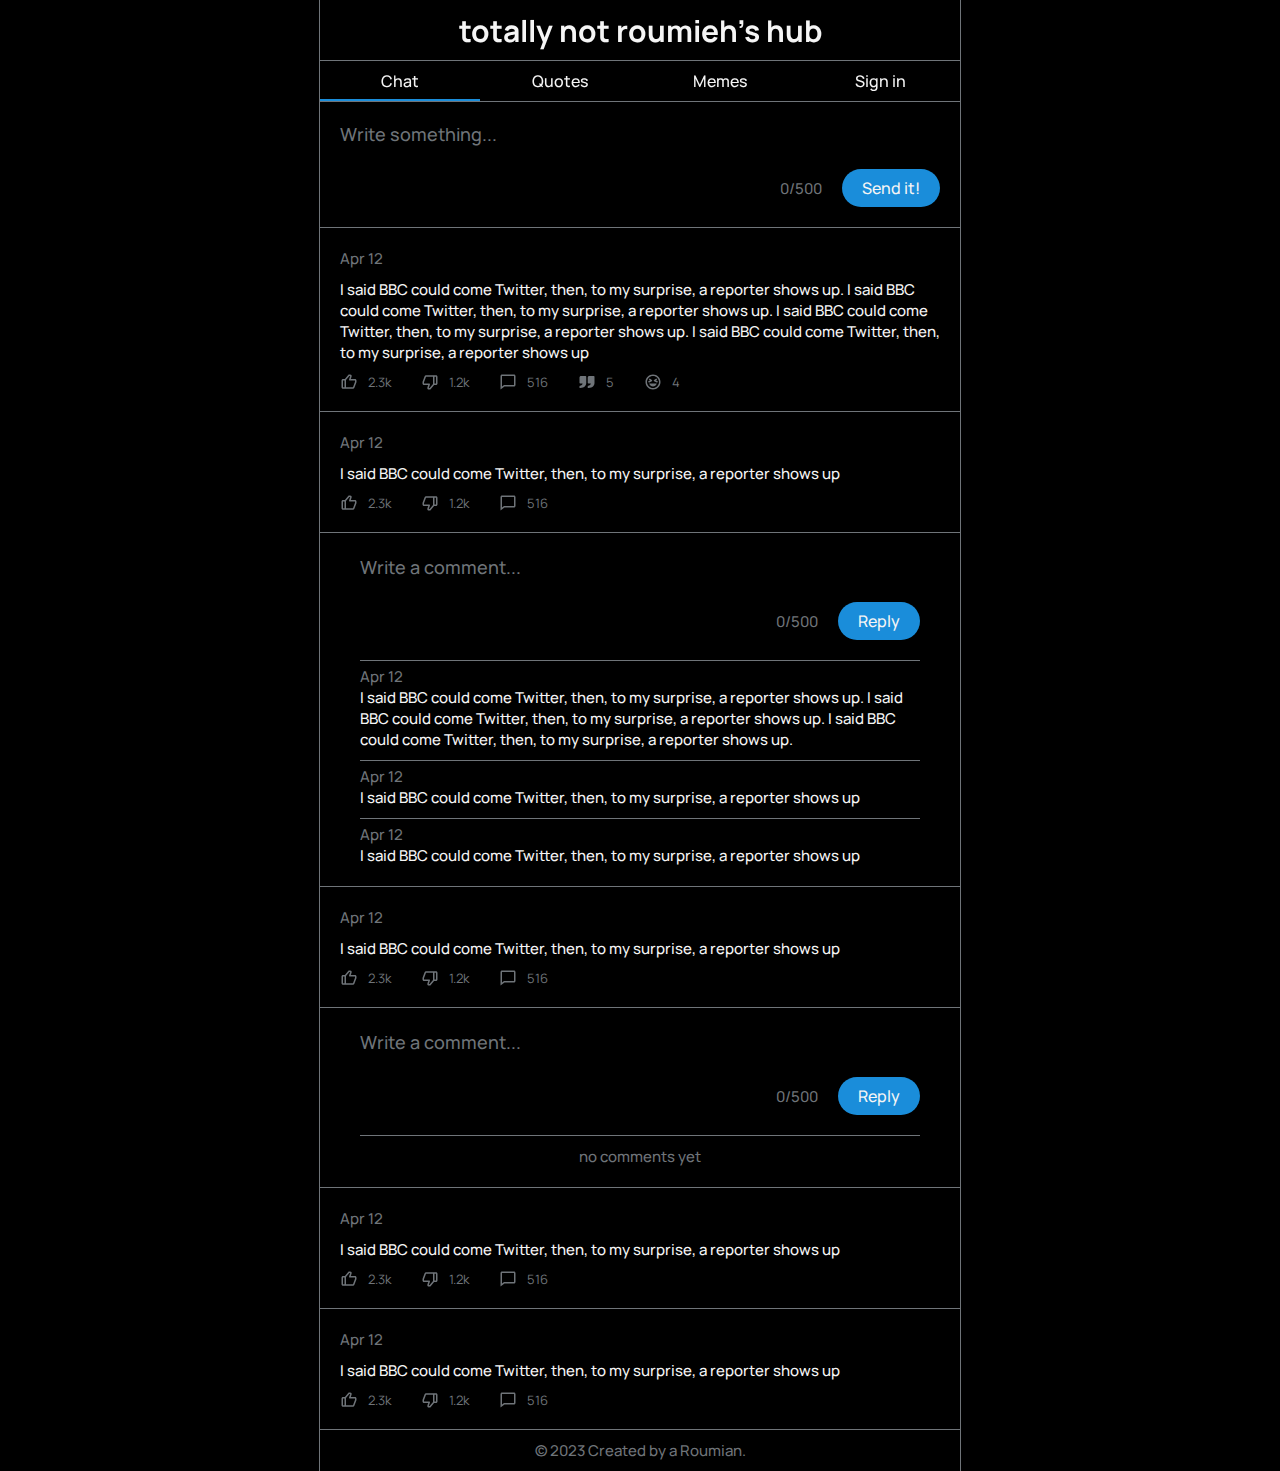
==== home.html @ 34b82b17 "added menu" ====
<!DOCTYPE html>
<html lang="en">
	<head>
		<meta charset="UTF-8" />
		<meta http-equiv="X-UA-Compatible" content="IE=edge" />
		<meta name="viewport" content="width=device-width, initial-scale=1.0" />

		<link rel="preconnect" href="https://fonts.googleapis.com" />
		<link rel="preconnect" href="https://fonts.gstatic.com" crossorigin />
		<link href="https://fonts.googleapis.com/css2?family=Manrope:wght@200;300;400;500;600;700;800&display=swap" rel="stylesheet" />

		<link rel="stylesheet" href="basic.css" />
		<link rel="stylesheet" href="mainStyle.css" />
		<link rel="stylesheet" href="homeStyle.css" />

		<script type="text/javascript" src="homeScript.js" defer></script>

		<title>totally not roumieh's hub</title>
	</head>
	<body>
		<section class="container">
			<div class="header">
				<div class="header-title">
					<h1>totally not roumieh's hub</h1>
				</div>
				<div class="header-buttons">
					<a href="home.html"><button class="header-button active">Chat</button></a>
					<a href="quotes.html"><button class="header-button">Quotes</button></a>
					<a href="memes.html"><button class="header-button">Memes</button></a>
					<a href="credentials.html"><button class="header-button">Sign in</button></a>
				</div>
			</div>
			<div class="header-offset"></div>
			<div class="write">
				<textarea class="textarea write-textarea" rows="1" placeholder="Write something..."></textarea>
				<div class="write-settings">
					<p class="character-count write-character-count">0/500</p>
					<button class="write-button">Send it!</button>
				</div>
			</div>
			<div class="feed">
				<div class="feed-item">
					<div class="feed-item-date-container">
						<p class="feed-item-date">Apr 12</p>
					</div>
					<div class="feed-item-text-container">
						<p class="feed-item-text">I said BBC could come Twitter, then, to my surprise, a reporter shows up. I said BBC could come Twitter, then, to my surprise, a reporter shows up. I said BBC could come Twitter, then, to my surprise, a reporter shows up. I said BBC could come Twitter, then, to my surprise, a reporter shows up</p>
					</div>
					<div class="feed-item-buttons">
						<div class="feed-item-button-container">
							<svg class="feed-item-button like-button" xmlns="http://www.w3.org/2000/svg" stoke="white" stroke-width="1" width="18" height="18" viewBox="0 0 24 24" style="fill: #6f7479"><path d="M20 8h-5.612l1.123-3.367c.202-.608.1-1.282-.275-1.802S14.253 2 13.612 2H12c-.297 0-.578.132-.769.36L6.531 8H4c-1.103 0-2 .897-2 2v9c0 1.103.897 2 2 2h13.307a2.01 2.01 0 0 0 1.873-1.298l2.757-7.351A1 1 0 0 0 22 12v-2c0-1.103-.897-2-2-2zM4 10h2v9H4v-9zm16 1.819L17.307 19H8V9.362L12.468 4h1.146l-1.562 4.683A.998.998 0 0 0 13 10h7v1.819z"></path></svg>
							<p>2.3k</p>
						</div>
						<div class="feed-item-button-container">
							<svg class="feed-item-button dislike-button" xmlns="http://www.w3.org/2000/svg" width="18" height="18" viewBox="0 0 24 24" style="fill: #6f7479"><path d="M20 3H6.693A2.01 2.01 0 0 0 4.82 4.298l-2.757 7.351A1 1 0 0 0 2 12v2c0 1.103.897 2 2 2h5.612L8.49 19.367a2.004 2.004 0 0 0 .274 1.802c.376.52.982.831 1.624.831H12c.297 0 .578-.132.769-.36l4.7-5.64H20c1.103 0 2-.897 2-2V5c0-1.103-.897-2-2-2zm-8.469 17h-1.145l1.562-4.684A1 1 0 0 0 11 14H4v-1.819L6.693 5H16v9.638L11.531 20zM18 14V5h2l.001 9H18z"></path></svg>
							<p>1.2k</p>
						</div>
						<div class="feed-item-button-container">
							<svg class="feed-item-button comment-button" xmlns="http://www.w3.org/2000/svg" width="18" height="18" viewBox="0 0 24 24" style="fill: #6f7479"><path d="M20 2H4c-1.103 0-2 .897-2 2v18l5.333-4H20c1.103 0 2-.897 2-2V4c0-1.103-.897-2-2-2zm0 14H6.667L4 18V4h16v12z"></path></svg>
							<p>516</p>
						</div>
						<div class="feed-item-button-container">
							<svg class="feed-item-button quote-button" xmlns="http://www.w3.org/2000/svg" width="18" height="18" viewBox="0 0 24 24" style="fill: #6f7479"><path d="M20.309 17.708C22.196 15.66 22.006 13.03 22 13V5a1 1 0 0 0-1-1h-6c-1.103 0-2 .897-2 2v7a1 1 0 0 0 1 1h3.078a2.89 2.89 0 0 1-.429 1.396c-.508.801-1.465 1.348-2.846 1.624l-.803.16V20h1c2.783 0 4.906-.771 6.309-2.292zm-11.007 0C11.19 15.66 10.999 13.03 10.993 13V5a1 1 0 0 0-1-1h-6c-1.103 0-2 .897-2 2v7a1 1 0 0 0 1 1h3.078a2.89 2.89 0 0 1-.429 1.396c-.508.801-1.465 1.348-2.846 1.624l-.803.16V20h1c2.783 0 4.906-.771 6.309-2.292z"></path></svg>
							<p>5</p>
						</div>
						<div class="feed-item-button-container">
							<svg class="feed-item-button meme-button" xmlns="http://www.w3.org/2000/svg" width="18" height="18" viewBox="0 0 24 24" style="fill: #6f7479">
								<path d="M12 2C6.486 2 2 6.486 2 12s4.486 10 10 10 10-4.486 10-10S17.514 2 12 2zm0 18c-4.411 0-8-3.589-8-8s3.589-8 8-8 8 3.589 8 8-3.589 8-8 8z"></path>
								<path d="M12 18c4 0 5-4 5-4H7s1 4 5 4zm5.555-9.168-1.109-1.664-3 2a1.001 1.001 0 0 0 .108 1.727l4 2 .895-1.789-2.459-1.229 1.565-1.045zm-6.557 1.23a1 1 0 0 0-.443-.894l-3-2-1.11 1.664 1.566 1.044-2.459 1.229.895 1.789 4-2a.998.998 0 0 0 .551-.832z"></path>
							</svg>
							<p>4</p>
						</div>
					</div>
				</div>
				<div class="feed-item">
					<div class="feed-item-date-container">
						<p class="feed-item-date">Apr 12</p>
					</div>
					<div class="feed-item-text-container">
						<p class="feed-item-text">I said BBC could come Twitter, then, to my surprise, a reporter shows up</p>
					</div>
					<div class="feed-item-buttons">
						<div class="feed-item-button-container">
							<svg class="feed-item-button like-button" xmlns="http://www.w3.org/2000/svg" stoke="white" stroke-width="1" width="18" height="18" viewBox="0 0 24 24" style="fill: #6f7479"><path d="M20 8h-5.612l1.123-3.367c.202-.608.1-1.282-.275-1.802S14.253 2 13.612 2H12c-.297 0-.578.132-.769.36L6.531 8H4c-1.103 0-2 .897-2 2v9c0 1.103.897 2 2 2h13.307a2.01 2.01 0 0 0 1.873-1.298l2.757-7.351A1 1 0 0 0 22 12v-2c0-1.103-.897-2-2-2zM4 10h2v9H4v-9zm16 1.819L17.307 19H8V9.362L12.468 4h1.146l-1.562 4.683A.998.998 0 0 0 13 10h7v1.819z"></path></svg>
							<p>2.3k</p>
						</div>
						<div class="feed-item-button-container">
							<svg class="feed-item-button dislike-button" xmlns="http://www.w3.org/2000/svg" width="18" height="18" viewBox="0 0 24 24" style="fill: #6f7479"><path d="M20 3H6.693A2.01 2.01 0 0 0 4.82 4.298l-2.757 7.351A1 1 0 0 0 2 12v2c0 1.103.897 2 2 2h5.612L8.49 19.367a2.004 2.004 0 0 0 .274 1.802c.376.52.982.831 1.624.831H12c.297 0 .578-.132.769-.36l4.7-5.64H20c1.103 0 2-.897 2-2V5c0-1.103-.897-2-2-2zm-8.469 17h-1.145l1.562-4.684A1 1 0 0 0 11 14H4v-1.819L6.693 5H16v9.638L11.531 20zM18 14V5h2l.001 9H18z"></path></svg>
							<p>1.2k</p>
						</div>
						<div class="feed-item-button-container">
							<svg class="feed-item-button comment-button" xmlns="http://www.w3.org/2000/svg" width="18" height="18" viewBox="0 0 24 24" style="fill: #6f7479"><path d="M20 2H4c-1.103 0-2 .897-2 2v18l5.333-4H20c1.103 0 2-.897 2-2V4c0-1.103-.897-2-2-2zm0 14H6.667L4 18V4h16v12z"></path></svg>
							<p>516</p>
						</div>
					</div>
					<div class="feed-item-comments-container open-comment-section">
						<div class="feed-item-comment-write">
							<textarea class="textarea feed-item-comment-write-textarea" rows="1" placeholder="Write a comment..."></textarea>
							<div class="feed-item-comment-write-settings">
								<p class="character-count feed-item-comment-write-character-count">0/500</p>
								<button class="feed-item-comment-write-button">Reply</button>
							</div>
						</div>

						<div class="feed-item-comment">
							<div class="feed-item-comment-date-container">
								<p class="feed-item-comment-date">Apr 12</p>
							</div>
							<div class="feed-item-comment-text-container">
								<p class="feed-item-comment-text">I said BBC could come Twitter, then, to my surprise, a reporter shows up. I said BBC could come Twitter, then, to my surprise, a reporter shows up. I said BBC could come Twitter, then, to my surprise, a reporter shows up.</p>
							</div>
						</div>

						<div class="feed-item-comment">
							<div class="feed-item-comment-date-container">
								<p class="feed-item-comment-date">Apr 12</p>
							</div>
							<div class="feed-item-comment-text-container">
								<p class="feed-item-comment-text">I said BBC could come Twitter, then, to my surprise, a reporter shows up</p>
							</div>
						</div>

						<div class="feed-item-comment">
							<div class="feed-item-comment-date-container">
								<p class="feed-item-comment-date">Apr 12</p>
							</div>
							<div class="feed-item-comment-text-container">
								<p class="feed-item-comment-text">I said BBC could come Twitter, then, to my surprise, a reporter shows up</p>
							</div>
						</div>
					</div>
				</div>

				<div class="feed-item">
					<div class="feed-item-date-container">
						<p class="feed-item-date">Apr 12</p>
					</div>
					<div class="feed-item-text-container">
						<p class="feed-item-text">I said BBC could come Twitter, then, to my surprise, a reporter shows up</p>
					</div>
					<div class="feed-item-buttons">
						<div class="feed-item-button-container">
							<svg class="feed-item-button like-button" xmlns="http://www.w3.org/2000/svg" stoke="white" stroke-width="1" width="18" height="18" viewBox="0 0 24 24" style="fill: #6f7479"><path d="M20 8h-5.612l1.123-3.367c.202-.608.1-1.282-.275-1.802S14.253 2 13.612 2H12c-.297 0-.578.132-.769.36L6.531 8H4c-1.103 0-2 .897-2 2v9c0 1.103.897 2 2 2h13.307a2.01 2.01 0 0 0 1.873-1.298l2.757-7.351A1 1 0 0 0 22 12v-2c0-1.103-.897-2-2-2zM4 10h2v9H4v-9zm16 1.819L17.307 19H8V9.362L12.468 4h1.146l-1.562 4.683A.998.998 0 0 0 13 10h7v1.819z"></path></svg>
							<p>2.3k</p>
						</div>
						<div class="feed-item-button-container">
							<svg class="feed-item-button dislike-button" xmlns="http://www.w3.org/2000/svg" width="18" height="18" viewBox="0 0 24 24" style="fill: #6f7479"><path d="M20 3H6.693A2.01 2.01 0 0 0 4.82 4.298l-2.757 7.351A1 1 0 0 0 2 12v2c0 1.103.897 2 2 2h5.612L8.49 19.367a2.004 2.004 0 0 0 .274 1.802c.376.52.982.831 1.624.831H12c.297 0 .578-.132.769-.36l4.7-5.64H20c1.103 0 2-.897 2-2V5c0-1.103-.897-2-2-2zm-8.469 17h-1.145l1.562-4.684A1 1 0 0 0 11 14H4v-1.819L6.693 5H16v9.638L11.531 20zM18 14V5h2l.001 9H18z"></path></svg>
							<p>1.2k</p>
						</div>
						<div class="feed-item-button-container">
							<svg class="feed-item-button comment-button" xmlns="http://www.w3.org/2000/svg" width="18" height="18" viewBox="0 0 24 24" style="fill: #6f7479"><path d="M20 2H4c-1.103 0-2 .897-2 2v18l5.333-4H20c1.103 0 2-.897 2-2V4c0-1.103-.897-2-2-2zm0 14H6.667L4 18V4h16v12z"></path></svg>
							<p>516</p>
						</div>
					</div>
					<div class="feed-item-comments-container open-comment-section">
						<div class="feed-item-comment-write">
							<textarea class="textarea feed-item-comment-write-textarea" rows="1" placeholder="Write a comment..."></textarea>
							<div class="feed-item-comment-write-settings">
								<p class="character-count feed-item-comment-write-character-count">0/500</p>
								<button class="feed-item-comment-write-button">Reply</button>
							</div>
						</div>

						<div class="feed-item-comment">
							<div class="feed-item-no-comments-text-container">
								<p class="feed-item-no-comments-text">no comments yet</p>
							</div>
						</div>
					</div>
				</div>

				<div class="feed-item">
					<div class="feed-item-date-container">
						<p class="feed-item-date">Apr 12</p>
					</div>
					<div class="feed-item-text-container">
						<p class="feed-item-text">I said BBC could come Twitter, then, to my surprise, a reporter shows up</p>
					</div>
					<div class="feed-item-buttons">
						<div class="feed-item-button-container">
							<svg class="feed-item-button like-button" xmlns="http://www.w3.org/2000/svg" stoke="white" stroke-width="1" width="18" height="18" viewBox="0 0 24 24" style="fill: #6f7479"><path d="M20 8h-5.612l1.123-3.367c.202-.608.1-1.282-.275-1.802S14.253 2 13.612 2H12c-.297 0-.578.132-.769.36L6.531 8H4c-1.103 0-2 .897-2 2v9c0 1.103.897 2 2 2h13.307a2.01 2.01 0 0 0 1.873-1.298l2.757-7.351A1 1 0 0 0 22 12v-2c0-1.103-.897-2-2-2zM4 10h2v9H4v-9zm16 1.819L17.307 19H8V9.362L12.468 4h1.146l-1.562 4.683A.998.998 0 0 0 13 10h7v1.819z"></path></svg>
							<p>2.3k</p>
						</div>
						<div class="feed-item-button-container">
							<svg class="feed-item-button dislike-button" xmlns="http://www.w3.org/2000/svg" width="18" height="18" viewBox="0 0 24 24" style="fill: #6f7479"><path d="M20 3H6.693A2.01 2.01 0 0 0 4.82 4.298l-2.757 7.351A1 1 0 0 0 2 12v2c0 1.103.897 2 2 2h5.612L8.49 19.367a2.004 2.004 0 0 0 .274 1.802c.376.52.982.831 1.624.831H12c.297 0 .578-.132.769-.36l4.7-5.64H20c1.103 0 2-.897 2-2V5c0-1.103-.897-2-2-2zm-8.469 17h-1.145l1.562-4.684A1 1 0 0 0 11 14H4v-1.819L6.693 5H16v9.638L11.531 20zM18 14V5h2l.001 9H18z"></path></svg>
							<p>1.2k</p>
						</div>
						<div class="feed-item-button-container">
							<svg class="feed-item-button comment-button" xmlns="http://www.w3.org/2000/svg" width="18" height="18" viewBox="0 0 24 24" style="fill: #6f7479"><path d="M20 2H4c-1.103 0-2 .897-2 2v18l5.333-4H20c1.103 0 2-.897 2-2V4c0-1.103-.897-2-2-2zm0 14H6.667L4 18V4h16v12z"></path></svg>
							<p>516</p>
						</div>
					</div>
				</div>

				<div class="feed-item">
					<div class="feed-item-date-container">
						<p class="feed-item-date">Apr 12</p>
					</div>
					<div class="feed-item-text-container">
						<p class="feed-item-text">I said BBC could come Twitter, then, to my surprise, a reporter shows up</p>
					</div>
					<div class="feed-item-buttons">
						<div class="feed-item-button-container">
							<svg class="feed-item-button like-button" xmlns="http://www.w3.org/2000/svg" stoke="white" stroke-width="1" width="18" height="18" viewBox="0 0 24 24" style="fill: #6f7479"><path d="M20 8h-5.612l1.123-3.367c.202-.608.1-1.282-.275-1.802S14.253 2 13.612 2H12c-.297 0-.578.132-.769.36L6.531 8H4c-1.103 0-2 .897-2 2v9c0 1.103.897 2 2 2h13.307a2.01 2.01 0 0 0 1.873-1.298l2.757-7.351A1 1 0 0 0 22 12v-2c0-1.103-.897-2-2-2zM4 10h2v9H4v-9zm16 1.819L17.307 19H8V9.362L12.468 4h1.146l-1.562 4.683A.998.998 0 0 0 13 10h7v1.819z"></path></svg>
							<p>2.3k</p>
						</div>
						<div class="feed-item-button-container">
							<svg class="feed-item-button dislike-button" xmlns="http://www.w3.org/2000/svg" width="18" height="18" viewBox="0 0 24 24" style="fill: #6f7479"><path d="M20 3H6.693A2.01 2.01 0 0 0 4.82 4.298l-2.757 7.351A1 1 0 0 0 2 12v2c0 1.103.897 2 2 2h5.612L8.49 19.367a2.004 2.004 0 0 0 .274 1.802c.376.52.982.831 1.624.831H12c.297 0 .578-.132.769-.36l4.7-5.64H20c1.103 0 2-.897 2-2V5c0-1.103-.897-2-2-2zm-8.469 17h-1.145l1.562-4.684A1 1 0 0 0 11 14H4v-1.819L6.693 5H16v9.638L11.531 20zM18 14V5h2l.001 9H18z"></path></svg>
							<p>1.2k</p>
						</div>
						<div class="feed-item-button-container">
							<svg class="feed-item-button comment-button" xmlns="http://www.w3.org/2000/svg" width="18" height="18" viewBox="0 0 24 24" style="fill: #6f7479"><path d="M20 2H4c-1.103 0-2 .897-2 2v18l5.333-4H20c1.103 0 2-.897 2-2V4c0-1.103-.897-2-2-2zm0 14H6.667L4 18V4h16v12z"></path></svg>
							<p>516</p>
						</div>
					</div>
				</div>
			</div>
			<div class="footer">
				<p>© 2023 Created by a Roumian.</p>
			</div>
		</section>
	</body>
</html>
---- basic.css ----
:root {
	--background-color: black;
	--text-color: whitesmoke;
	--accent-color: #1a8dda;
	--accent-dark-color: #1977cf;
	--accent-darker-color: #0e3166;
	--gray-color: #6f7479;
	--gray-2-color: #3e4144;
	--red-color: #ff0000;
	--display-font: "Manrope", "Segoe UI", Tahoma, Geneva, Verdana, sans-serif;
	--body-font: "Manrope", "Segoe UI", Tahoma, Geneva, Verdana, sans-serif;
}
---- mainStyle.css ----
body {
	font-family: var(--display-font);
	background-color: var(--background-color);
	color: var(--text-color);
	margin: 0;
	padding: 0;
}

.container {
	/*border-left: 1px solid var(--gray-color);
	border-right: 1px solid var(--gray-color);*/
	box-shadow: 0px 0px 0px 1px var(--gray-color);
	width: 100%;
	max-width: 640px;
	margin: 0 auto;
	padding: 0;
	/*min-height: 100vh;*/
	display: flex;
	flex-direction: column;
	justify-content: space-between;
	position: relative;
}

.header {
	padding: 0;
	margin: 0;
	width: 100%;
	max-width: 640px;
	display: flex;
	flex-direction: column;
	justify-content: center;
	align-items: center;
	position: fixed;
	/*border-right: 1px solid var(--gray-color);
	border-left: 1px solid var(--gray-color);*/
	border-bottom: 1px solid var(--gray-color);
	backdrop-filter: blur(20px);
	-webkit-backdrop-filter: blur(20px);
	background-color: rgba(0, 0, 0, 0.4);
	z-index: 21;
}

.header-title {
	padding: 0;
	margin: 0;
	width: 100%;
	height: 60px;
	display: flex;
	flex-direction: column;
	justify-content: center;
	align-items: center;
	position: relative;
	border-bottom: 1px solid var(--gray-color);
}

h1 {
	font-family: var(--display-font);
	font-size: 30px;
	font-weight: 700;
	color: var(--text-color);
	margin: 0;
	text-align: center;
	width: 100%;
}

.header-buttons {
	display: flex;
	flex-direction: row;
	justify-content: space-around;
	align-items: center;
	width: 100%;
	height: 40px;
	padding: 0;
	margin: 0;
}

.header-buttons a {
	font-family: var(--display-font);
	margin: 0;
	border: none;
	background-color: transparent;
	color: var(--text-color);
	font-size: 16px;
	font-weight: 500;
	height: 40px;
	width: 25%;
	cursor: pointer;
	position: relative;
}

.header-button {
	font-family: var(--display-font);
	margin: 0;
	border: none;
	background-color: transparent;
	color: var(--text-color);
	font-size: 16px;
	font-weight: 500;
	height: 100%;
	width: 100%;
	cursor: pointer;
	position: relative;

	transition: all 0.2s ease-in-out;
}

.header-button.active {
	box-shadow: inset 0px 2px 0px 0 transparent, inset 0px -2px 0px 0 var(--accent-color);
}

.header-button:hover {
	box-shadow: inset 0px 2px 0px 0 transparent, inset 0px -2px 0px 0 var(--accent-color);
}

.header-offset {
	height: 100px;
	background-color: var(--background-color);
}

.footer {
	width: calc(100%); /*had  - 2px*/
	background-color: var(--background-color);
	box-shadow: 0px 0px 0px 1px var(--gray-color);
	/*border-right: 1px solid var(--gray-color);
	border-left: 1px solid var(--gray-color);*/
}

.footer p {
	font-size: 15px;
	font-weight: 500;
	color: var(--gray-color);
	padding: 10px 0;
	margin: 0;
	text-align: center;
}

@media screen and (max-width: 640px) {
	.container {
		box-shadow: none;
	}
}

@media screen and (max-width: 450px) {
	h1 {
		font-size: 26px;
	}
}

@media screen and (max-width: 360px) {
	h1 {
		font-size: 24px;
	}
}

@media screen and (max-width: 320px) {
	h1 {
		font-size: 20px;
	}
}
---- homeStyle.css ----
/* WRITE */

.write {
	max-width: calc(100%);
	background-color: var(--background-color);
	/*border-right: 1px solid var(--gray-color);
	border-left: 1px solid var(--gray-color);*/
	border-bottom: 1px solid var(--gray-color);
	display: flex;
	flex-direction: column;
	align-items: center;
	position: relative;
}

.write-textarea {
	width: calc(100% - 40px);
	border: none;
	margin: 20px 0;
	margin-bottom: 0px;
	background-color: var(--background-color);
	resize: none;
	font-size: 18px;
	font-weight: 500;
	color: var(--text-color);
	font-family: var(--body-font);
}

::placeholder {
	color: var(--gray-color);
	opacity: 1;
}

:-ms-input-placeholder {
	color: var(--gray-color);
}

::-ms-input-placeholder {
	color: var(--gray-color);
}

.write-textarea:focus {
	outline: none;
}

.write-settings {
	width: calc(100% - 40px);
	display: flex;
	flex-direction: row;
	justify-content: right;
	align-items: center;
	gap: 20px;
	margin-bottom: 20px;
	padding: 0;
}

.write-character-count {
	font-size: 15px;
	font-weight: 500;
	color: var(--gray-color);
	font-family: var(--body-font);
	margin: 0;
	padding: 0;
}

.write-button {
	font-family: var(--display-font);
	padding: 8px 20px;
	margin: 0;
	border: none;
	background-color: var(--accent-color);
	color: var(--text-color);
	font-size: 16px;
	font-weight: 500;
	cursor: pointer;
	position: relative;
	border-radius: 100px;

	transition: all 0.2s ease-in-out;
}

.write-button:hover {
	background-color: var(--accent-dark-color);
}

/* FEED */

.feed {
	display: flex;
	flex-direction: column;
	width: 100%;
	min-height: calc(100vh - 272px);
	position: relative;
}

.feed-item {
	display: flex;
	flex-direction: column;
	width: calc(100%); /* had -2px*/
	border-bottom: 1px solid var(--gray-color);
	background-color: var(--background-color);
}

.feed-item-date-container {
	width: calc(100% - 40px);
	padding: 0;
	padding-top: 20px;
	margin: 0 auto;
	position: relative;
}

.feed-item-date {
	width: 100%;
	font-size: 15px;
	font-weight: 500;
	color: var(--gray-color);
	padding: 0;
	margin: 0;
}

.feed-item-text-container {
	padding: 0;
	width: calc(100% - 40px);
	margin: 0 auto;
	position: relative;
}

.feed-item-text {
	font-size: 15px;
	font-weight: 500;
	color: var(--text-color);
	padding: 10px 0;
	margin: 0;
	width: 100%;
}

.feed-item-buttons {
	padding: 0;
	padding-bottom: 20px;
	margin: 0 auto;
	width: calc(100% - 40px);
	display: flex;
	flex-direction: row;
	justify-content: left;
	align-items: center;
	gap: 30px;
}

.feed-item-button-container {
	display: flex;
	flex-direction: row;
	justify-content: center;
	align-items: center;
	gap: 10px;
	padding: 0;
	margin: 0;
}

.feed-item-button path {
	fill: var(--gray-color);
}

.feed-item-button {
	cursor: pointer;
}

.feed-item-button:hover > path {
	fill: var(--accent-color);
}

.feed-item-button-container p {
	color: var(--gray-color);
	font-size: 13px;
	padding: 0;
	margin: 0;
	text-align: center;
}

.feed-item-comments-container {
	width: 0;
	height: 0;
	display: hidden;
	pointer-events: none;
	visibility: hidden;
}

.feed-item-comments-container.open-comment-section {
	width: 100%;
	padding: 0;
	display: flex;
	flex-direction: column;
	justify-content: center;
	align-items: center;
	position: relative;
	border-top: 1px solid var(--gray-color);
	padding-bottom: 10px;
	pointer-events: all;
	visibility: visible;
	height: auto;
}

.feed-item-comment {
	width: calc(100% - 80px);
	margin: 0 auto;
	border-top: 1px solid var(--gray-color);
}

.feed-item-comment-date-container {
	padding: 0;
	margin: 0;
	width: 100%;
}

.feed-item-comment-date {
	font-size: 15px;
	font-weight: 500;
	color: var(--gray-color);
	padding: 0;
	padding-top: 5px;
	margin: 0;
}

.feed-item-comment-text-container {
	padding: 0;
	margin: 0;
	width: 100%;
}

.feed-item-comment-text {
	font-size: 15px;
	font-weight: 500;
	color: var(--text-color);
	padding: 10px 0;
	padding-top: 0px;
	margin: 0;
}

.feed-item-no-comments-text-container {
	padding: 0;
	margin: 0;
	width: 100%;
}

.feed-item-no-comments-text {
	font-size: 15px;
	font-weight: 500;
	color: var(--gray-color);
	padding: 10px 0;
	margin: 0;
	text-align: center;
}

.feed-item-comment-write {
	width: calc(100% - 80px);
	margin: 0 auto;
	background-color: var(--background-color);
	display: flex;
	flex-direction: column;
	align-items: center;
	position: relative;
}

.feed-item-comment-write-textarea {
	width: 100%;
	border: none;
	margin: 20px 0;
	margin-bottom: 0px;
	background-color: var(--background-color);
	resize: none;
	font-size: 18px;
	font-weight: 500;
	color: var(--text-color);
	font-family: var(--body-font);
}

.feed-item-comment-write-textarea:focus {
	outline: none;
}

.feed-item-comment-write-settings {
	width: 100%;
	display: flex;
	flex-direction: row;
	justify-content: right;
	align-items: center;
	gap: 20px;
	margin-bottom: 20px;
	padding: 0;
}

.feed-item-comment-write-character-count {
	font-size: 15px;
	font-weight: 500;
	color: var(--gray-color);
	font-family: var(--body-font);
	margin: 0;
	padding: 0;
}

.feed-item-comment-write-button {
	font-family: var(--display-font);
	padding: 8px 20px;
	margin: 0;
	border: none;
	background-color: var(--accent-color);
	color: var(--text-color);
	font-size: 16px;
	font-weight: 500;
	cursor: pointer;
	position: relative;
	border-radius: 100px;

	transition: all 0.2s ease-in-out;
}

.feed-item-comment-write-button:hover {
	background-color: var(--accent-dark-color);
}
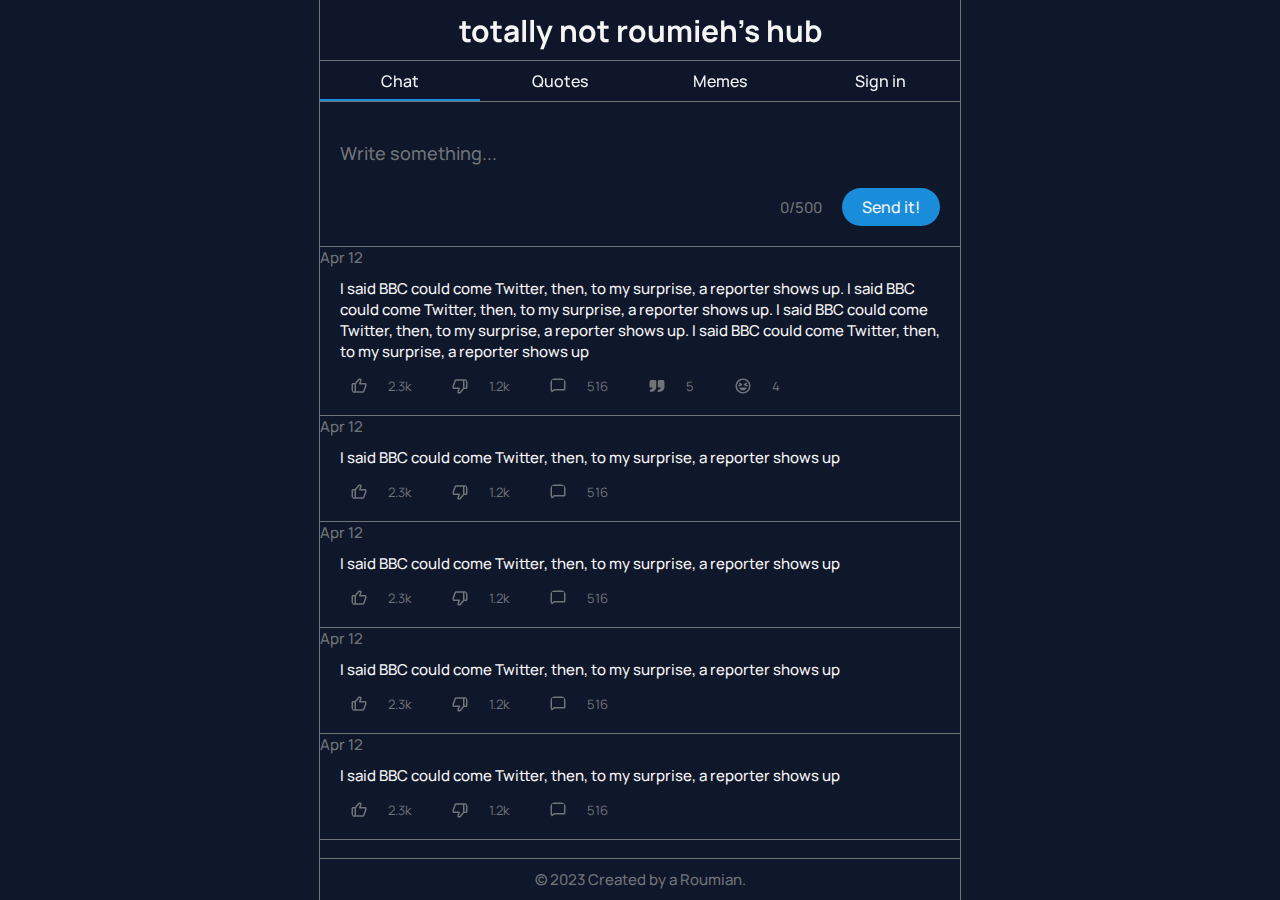
==== commit 15b82f52: "Signle html design" ====
--- a/home.html
+++ b/home.html
@@ -31,14 +31,14 @@
 				</div>
 			</div>
 			<div class="header-offset"></div>
-			<div class="write">
-				<textarea class="textarea write-textarea" rows="1" placeholder="Write something..."></textarea>
-				<div class="write-settings">
-					<p class="character-count write-character-count">0/500</p>
-					<button class="write-button">Send it!</button>
-				</div>
-			</div>
 			<div class="feed">
+				<div class="write">
+					<textarea class="textarea write-textarea" rows="1" placeholder="Write something..."></textarea>
+					<div class="write-settings">
+						<p class="character-count write-character-count">0/500</p>
+						<button class="write-button">Send it!</button>
+					</div>
+				</div>
 				<div class="feed-item">
 					<div class="feed-item-date-container">
 						<p class="feed-item-date">Apr 12</p>
--- a/basic.css
+++ b/basic.css
@@ -1,5 +1,5 @@
 :root {
-	--background-color: black;
+	--background-color: #0f172a;
 	--text-color: whitesmoke;
 	--accent-color: #1a8dda;
 	--accent-dark-color: #1977cf;
--- a/mainStyle.css
+++ b/mainStyle.css
@@ -14,7 +14,7 @@
 	max-width: 640px;
 	margin: 0 auto;
 	padding: 0;
-	/*min-height: 100vh;*/
+	min-height: 100vh;
 	display: flex;
 	flex-direction: column;
 	justify-content: space-between;
@@ -34,9 +34,9 @@
 	/*border-right: 1px solid var(--gray-color);
 	border-left: 1px solid var(--gray-color);*/
 	border-bottom: 1px solid var(--gray-color);
-	backdrop-filter: blur(20px);
-	-webkit-backdrop-filter: blur(20px);
-	background-color: rgba(0, 0, 0, 0.4);
+	backdrop-filter: blur(10px);
+	-webkit-backdrop-filter: blur(10px);
+	background-color: #0f172a53;
 	z-index: 21;
 }
 
@@ -83,7 +83,7 @@
 	font-size: 16px;
 	font-weight: 500;
 	height: 40px;
-	width: 25%;
+	width: 33.333333333333%;
 	cursor: pointer;
 	position: relative;
 }
@@ -100,21 +100,99 @@
 	width: 100%;
 	cursor: pointer;
 	position: relative;
-
-	transition: all 0.2s ease-in-out;
+	box-shadow: inset 0px -2px 0px 0 transparent;
+
+	transition: all 0.1s ease-in-out;
 }
 
 .header-button.active {
-	box-shadow: inset 0px 2px 0px 0 transparent, inset 0px -2px 0px 0 var(--accent-color);
+	box-shadow: inset 0px -2px 0px 0 var(--accent-color);
 }
 
 .header-button:hover {
-	box-shadow: inset 0px 2px 0px 0 transparent, inset 0px -2px 0px 0 var(--accent-color);
+	box-shadow: inset 0px -2px 0px 0 var(--accent-color);
 }
 
 .header-offset {
 	height: 100px;
 	background-color: var(--background-color);
+}
+
+.error {
+	font-family: var(--display-font);
+	font-size: 16px;
+	font-weight: 500;
+	color: var(--red-color);
+	padding: 0;
+	margin: 0;
+	text-align: center;
+}
+
+.main {
+	display: none;
+	width: 100%;
+	min-height: 0;
+	height: 0;
+	position: relative;
+	visibility: hidden;
+}
+
+.main.active {
+	visibility: visible;
+	display: flex;
+	flex-direction: column;
+	width: 100%;
+	min-height: calc(100vh - 141px);
+	height: auto;
+	position: relative;
+}
+
+.btn {
+	font-family: var(--display-font);
+	padding: 8px 20px;
+	margin: 0;
+	border: none;
+	background-color: var(--accent-color);
+	color: var(--text-color);
+	font-size: 16px;
+	font-weight: 500;
+	cursor: pointer;
+	position: relative;
+	border-radius: 100px;
+	pointer-events: all;
+
+	transition: all 0.2s ease-in-out;
+}
+
+.btn.loading {
+	font-size: 0;
+	pointer-events: none;
+}
+
+.btn.loading > .loader {
+	border: 2px solid rgba(0, 0, 0, 0.4);
+	border-top: 2px solid rgba(255, 255, 255, 0.6);
+	border-radius: 50%;
+	width: 16px;
+	height: 16px;
+	animation: spin 2s linear infinite;
+}
+
+@keyframes spin {
+	0% {
+		transform: rotate(0deg);
+	}
+	100% {
+		transform: rotate(360deg);
+	}
+}
+
+.btn:hover {
+	background-color: var(--accent-dark-color);
+}
+
+.btn.inactive {
+	background-color: var(--gray-color);
 }
 
 .footer {
--- a/homeStyle.css
+++ b/homeStyle.css
@@ -100,26 +100,58 @@
 	background-color: var(--background-color);
 }
 
+.feed-item-username-date-container {
+	width: calc(100% - 40px);
+	padding: 0;
+	padding-top: 20px;
+	margin: 0 auto;
+	position: relative;
+	display: flex;
+	flex-direction: row;
+	justify-content: left;
+	gap: 20px;
+}
+
+.feed-item-username-container {
+	display: flex;
+	flex-direction: row;
+	align-items: center;
+	padding: 0;
+	margin: 0 auto;
+	position: relative;
+}
+
+.feed-item-username {
+	width: 100%;
+	font-size: 16px;
+	font-weight: 700;
+	color: var(--text-color);
+	padding: 0;
+	margin: 0;
+}
+
 .feed-item-date-container {
+	display: flex;
+	flex-direction: row;
+	align-items: center;
+	width: 100%;
+	padding: 0;
+	margin: 0 auto;
+	position: relative;
+}
+
+.feed-item-date {
+	width: 100%;
+	font-size: 15px;
+	font-weight: 500;
+	color: var(--gray-color);
+	padding: 0;
+	margin: 0;
+}
+
+.feed-item-text-container {
+	padding: 0;
 	width: calc(100% - 40px);
-	padding: 0;
-	padding-top: 20px;
-	margin: 0 auto;
-	position: relative;
-}
-
-.feed-item-date {
-	width: 100%;
-	font-size: 15px;
-	font-weight: 500;
-	color: var(--gray-color);
-	padding: 0;
-	margin: 0;
-}
-
-.feed-item-text-container {
-	padding: 0;
-	width: calc(100% - 40px);
 	margin: 0 auto;
 	position: relative;
 }
@@ -135,8 +167,9 @@
 
 .feed-item-buttons {
 	padding: 0;
-	padding-bottom: 20px;
-	margin: 0 auto;
+	padding-bottom: 10px;
+	margin: 0 auto;
+	margin-top: -5px;
 	width: calc(100% - 40px);
 	display: flex;
 	flex-direction: row;
@@ -161,9 +194,26 @@
 
 .feed-item-button {
 	cursor: pointer;
-}
-
-.feed-item-button:hover > path {
+	background-color: transparent;
+	border: none;
+	border-radius: 100px;
+	padding: 10px;
+	display: flex;
+	flex-direction: column;
+	justify-content: center;
+	align-items: center;
+	transition: all 0.2s ease-in-out;
+}
+
+.feed-item-button.active > svg > path {
+	fill: var(--accent-color);
+}
+
+.feed-item-button:hover {
+	background-color: var(--accent-darker-color);
+}
+
+.feed-item-button:hover > svg > path {
 	fill: var(--accent-color);
 }
 
@@ -181,9 +231,10 @@
 	display: hidden;
 	pointer-events: none;
 	visibility: hidden;
-}
-
-.feed-item-comments-container.open-comment-section {
+	overflow: hidden;
+}
+
+.feed-item-comments-container.active {
 	width: 100%;
 	padding: 0;
 	display: flex;
@@ -204,18 +255,50 @@
 	border-top: 1px solid var(--gray-color);
 }
 
+.feed-item-comment-username-date-container {
+	width: 100%;
+	padding: 0;
+	padding-top: 10px;
+	padding-bottom: 5px;
+	margin: 0 auto;
+	position: relative;
+	display: flex;
+	flex-direction: row;
+	justify-content: left;
+	gap: 20px;
+}
+
+.feed-item-comment-username-container {
+	display: flex;
+	flex-direction: row;
+	align-items: center;
+	padding: 0;
+	margin: 0;
+}
+
+.feed-item-comment-username {
+	font-size: 16px;
+	font-weight: 700;
+	color: var(--text-color);
+	padding: 0;
+	margin: 0;
+}
+
 .feed-item-comment-date-container {
-	padding: 0;
-	margin: 0;
-	width: 100%;
+	display: flex;
+	flex-direction: row;
+	align-items: center;
+	width: 100%;
+	padding: 0;
+	margin: 0;
 }
 
 .feed-item-comment-date {
-	font-size: 15px;
-	font-weight: 500;
-	color: var(--gray-color);
-	padding: 0;
-	padding-top: 5px;
+	width: 100%;
+	font-size: 15px;
+	font-weight: 500;
+	color: var(--gray-color);
+	padding: 0;
 	margin: 0;
 }
 
